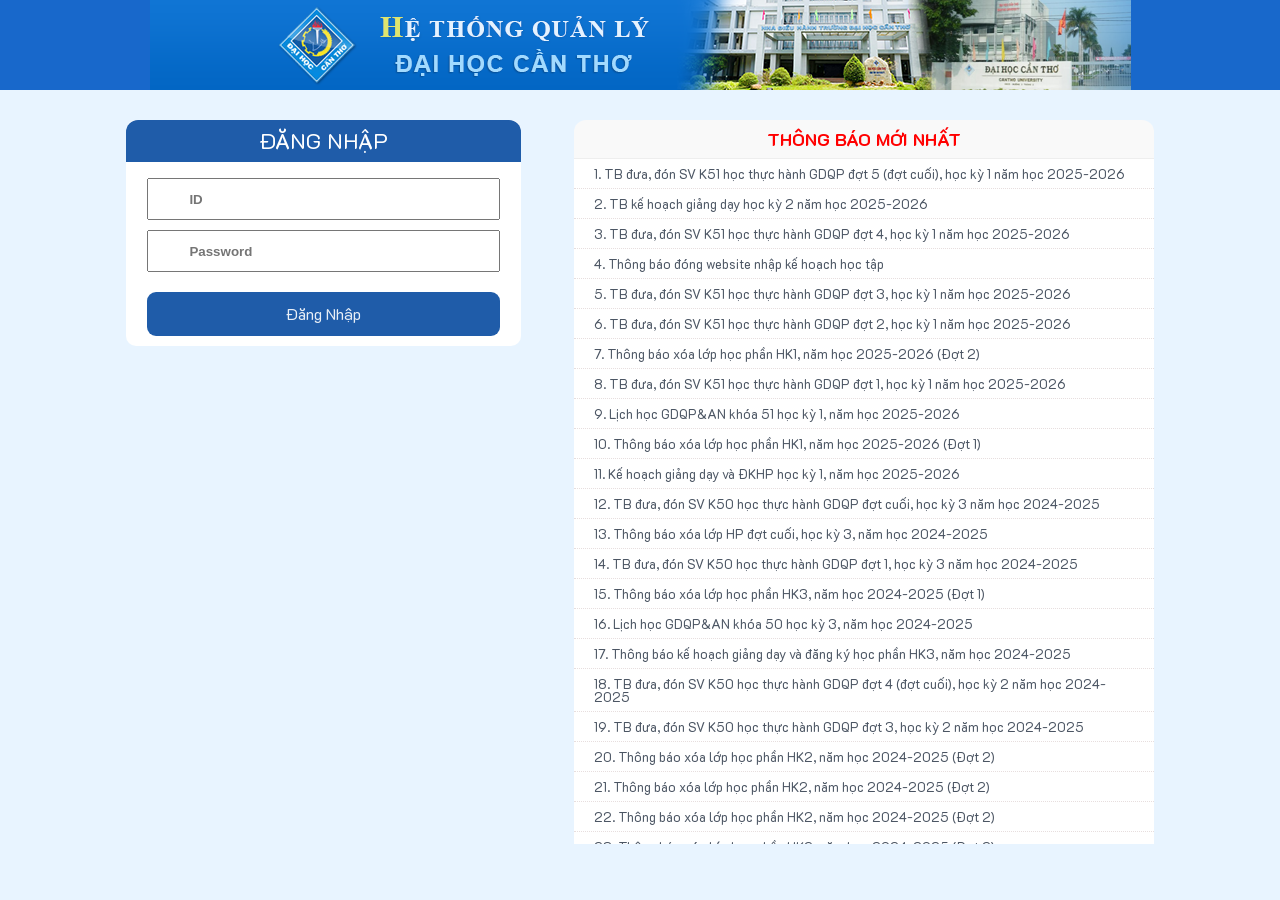
==== index.html @ 8529653a "first commit" ====
<!DOCTYPE html>
<html lang="en">
  <head>
    <meta charset="UTF-8" />
    <meta name="viewport" content="width=device-width, initial-scale=1.0" />
    <link rel="stylesheet" href="./css/reset-style.css" />
    <link rel="stylesheet" href="./css/style.css" />
    <link rel="preconnect" href="https://fonts.googleapis.com" />
    <link rel="preconnect" href="https://fonts.gstatic.com" crossorigin />
    <link
      href="https://fonts.googleapis.com/css2?family=K2D:ital,wght@0,100;0,200;0,300;0,400;0,500;0,600;0,700;0,800;1,100;1,200;1,300;1,400;1,500;1,600;1,700;1,800&display=swap"
      rel="stylesheet"
    />
    <link
      rel="stylesheet"
      href="https://cdnjs.cloudflare.com/ajax/libs/font-awesome/7.0.0/css/all.min.css"
    />
    <link
      rel="shortcut icon"
      href="https://www.ctu.edu.vn/favicon.ico"
      type="image/x-icon"
    />
    <title>CTU Idenity Sever</title>
  </head>
  <body>
    <header class="header">
      <div class="header__banner"></div>
    </header>
    <main class="main">
      <div class="main__hero">
        <div class="container-content">
          <div class="hero-body">
            <section class="main__login">
              <h2 class="login__title">ĐĂNG NHẬP</h2>
              <form class="login__form">
                <!-- login user -->
                <div class="main-login__name">
                  <img src="" alt="" class="login-icon__avatar" />
                  <i class="fa-solid fa-user"></i>
                  <input
                    type="text"
                    placeholder="ID"
                    class="login-input__name login-input"
                  />
                </div>
                <!-- login password -->
                <div class="main-login__passwword">
                  <i class="fa-solid fa-lock"></i>
                  <input
                    type="password"
                    id="login-password"
                    class="login-input__password login-input"
                    placeholder="Password"
                  />
                  <span class="icon-password">
                    <i class="fa-solid fa-eye"></i>
                  </span>
                </div>
                <div class="btn login__btn">Đăng Nhập</div>
              </form>
            </section>
            <section class="main__info">
              <div class="main-info__title">
                <h2 class="hero-notice">THÔNG BÁO MỚI NHẤT</h2>
              </div>
              <ol class="hero__list">
                <li class="item">
                  <a href="" class="item__notice"
                    >1. TB đưa, đón SV K51 học thực hành GDQP đợt 5 (đợt cuối),
                    học kỳ 1 năm học 2025-2026</a
                  >
                </li>
                <li class="item">
                  <a href="" class="item__notice"
                    >2. TB kế hoạch giảng dạy học kỳ 2 năm học 2025-2026</a
                  >
                </li>
                <li class="item">
                  <a href="" class="item__notice"
                    >3. TB đưa, đón SV K51 học thực hành GDQP đợt 4, học kỳ 1
                    năm học 2025-2026</a
                  >
                </li>
                <li class="item">
                  <a href="" class="item__notice"
                    >4. Thông báo đóng website nhập kế hoạch học tập</a
                  >
                </li>
                <li class="item">
                  <a href="" class="item__notice"
                    >5. TB đưa, đón SV K51 học thực hành GDQP đợt 3, học kỳ 1
                    năm học 2025-2026</a
                  >
                </li>
                <li class="item">
                  <a href="" class="item__notice"
                    >6. TB đưa, đón SV K51 học thực hành GDQP đợt 2, học kỳ 1
                    năm học 2025-2026</a
                  >
                </li>
                <li class="item">
                  <a href="" class="item__notice"
                    >7. Thông báo xóa lớp học phần HK1, năm học 2025-2026 (Đợt
                    2)</a
                  >
                </li>
                <li class="item">
                  <a href="" class="item__notice"
                    >8. TB đưa, đón SV K51 học thực hành GDQP đợt 1, học kỳ 1
                    năm học 2025-2026</a
                  >
                </li>
                <li class="item">
                  <a href="" class="item__notice"
                    >9. Lịch học GDQP&AN khóa 51 học kỳ 1, năm học 2025-2026</a
                  >
                </li>
                <li class="item">
                  <a href="" class="item__notice"
                    >10. Thông báo xóa lớp học phần HK1, năm học 2025-2026 (Đợt
                    1)</a
                  >
                </li>
                <li class="item">
                  <a href="" class="item__notice"
                    >11. Kế hoạch giảng dạy và ĐKHP học kỳ 1, năm học
                    2025-2026</a
                  >
                </li>
                <li class="item">
                  <a href="" class="item__notice"
                    >12. TB đưa, đón SV K50 học thực hành GDQP đợt cuối, học kỳ
                    3 năm học 2024-2025</a
                  >
                </li>
                <li class="item">
                  <a href="" class="item__notice"
                    >13. Thông báo xóa lớp HP đợt cuối, học kỳ 3, năm học
                    2024-2025</a
                  >
                </li>
                <li class="item">
                  <a href="" class="item__notice"
                    >14. TB đưa, đón SV K50 học thực hành GDQP đợt 1, học kỳ 3
                    năm học 2024-2025</a
                  >
                </li>
                <li class="item">
                  <a href="" class="item__notice"
                    >15. Thông báo xóa lớp học phần HK3, năm học 2024-2025 (Đợt
                    1)</a
                  >
                </li>
                <li class="item">
                  <a href="" class="item__notice"
                    >16. Lịch học GDQP&AN khóa 50 học kỳ 3, năm học 2024-2025</a
                  >
                </li>
                <li class="item">
                  <a href="" class="item__notice"
                    >17. Thông báo kế hoạch giảng dạy và đăng ký học phần HK3,
                    năm học 2024-2025</a
                  >
                </li>
                <li class="item">
                  <a href="" class="item__notice"
                    >18. TB đưa, đón SV K50 học thực hành GDQP đợt 4 (đợt cuối),
                    học kỳ 2 năm học 2024-2025</a
                  >
                </li>
                <li class="item">
                  <a href="" class="item__notice"
                    >19. TB đưa, đón SV K50 học thực hành GDQP đợt 3, học kỳ 2
                    năm học 2024-2025</a
                  >
                </li>
                <li class="item">
                  <a href="" class="item__notice"
                    >20. Thông báo xóa lớp học phần HK2, năm học 2024-2025 (Đợt
                    2)</a
                  >
                </li>
                <li class="item">
                  <a href="" class="item__notice"
                    >21. Thông báo xóa lớp học phần HK2, năm học 2024-2025 (Đợt
                    2)</a
                  >
                </li>
                <li class="item">
                  <a href="" class="item__notice"
                    >22. Thông báo xóa lớp học phần HK2, năm học 2024-2025 (Đợt
                    2)</a
                  >
                </li>
                <li class="item">
                  <a href="" class="item__notice"
                    >23. Thông báo xóa lớp học phần HK2, năm học 2024-2025 (Đợt
                    2)</a
                  >
                </li>
                <li class="item">
                  <a href="" class="item__notice"
                    >24. Thông báo xóa lớp học phần HK2, năm học 2024-2025 (Đợt
                    2)</a
                  >
                </li>
                <li class="item">
                  <a href="" class="item__notice"
                    >25. Thông báo xóa lớp học phần HK2, năm học 2024-2025 (Đợt
                    2)</a
                  >
                </li>
                <li class="item">
                  <a href="" class="item__notice"
                    >26. Thông báo xóa lớp học phần HK2, năm học 2024-2025 (Đợt
                    2)</a
                  >
                </li>
                <li class="item">
                  <a href="" class="item__notice"
                    >26. Thông báo xóa lớp học phần HK2, năm học 2024-2025 (Đợt
                    2)</a
                  >
                </li>
                <li class="item">
                  <a href="" class="item__notice"
                    >26. Thông báo xóa lớp học phần HK2, năm học 2024-2025 (Đợt
                    2)</a
                  >
                </li>
              </ol>
            </section>
          </div>
        </div>
      </div>
    </main>

    <script src="./javascript.js"></script>
  </body>
</html>
---- css/style.css ----
html {
  font-size: 62.5%;
}

body {
  font-size: 1.6rem;
  background-color: #e8f4ff;
  font-family: "K2D", sans-serif;
}

* {
  box-sizing: border-box;
}
a {
  text-decoration: none;
  color: #141313;
}
/* =============COMMON=========== */
.container-content {
  min-width: 830px;
  width: 1028px;
  margin: 0 auto;
}
.btn {
  background-color: #1f5ca9;
  text-align: center;
}
/* =======Header======= */
.header {
  width: 100%;
  height: 90px;
  background-color: #1868cb;
}
.header__banner {
  margin: 0 auto;
  width: 981px;
  height: 100%;
  background: url(../img/banner.png) no-repeat left top transparent;
}
/* =============MAIN - LOGIN =========== */
.main {
  margin-top: 2rem;
  padding: 10px 0px;
}
.hero-body {
  display: flex;
  align-items: start;
  justify-content: space-between;
}
.main__login {
  border-radius: 10px;
  display: flex;
  flex-direction: column;
  align-items: center;
  width: 395px;
  background-color: #ffffff;
  margin-right: 20px;
}
.main .login__title {
  width: 100%;
  font-size: 2.2rem;
  background: #1f5ca9;
  text-align: center;
  padding: 1rem;
  color: #fff;
  border-top-right-radius: 12px;
  border-top-left-radius: 12px;
}
.login-input {
  width: 100%;
  height: 42px;
  outline: none;
}
.login__form {
  width: 352.22px;
}
.login__btn {
  margin-top: 20px;
  color: #ffffffe6;
  border-radius: 9px;
  padding: 14px 24px;
  margin-bottom: 10px;
}
/* =====login-user====== */
.main-login__name {
  position: relative;
}
.login-input__name {
  padding-left: 40px;
  padding-right: 10px;
  font-weight: bold;
}
.fa-user {
  position: absolute;
  top: 28px;
  left: 9px;
}

/* =====login-passwords===== */
.main-login__passwword {
  position: relative;
  margin-top: 10px;
}
.login-input {
  font-weight: bold;
  padding-left: 40px;
  padding-right: 40px;
}
.fa-lock {
  top: 11px;
  left: 9px;
  position: absolute;
}
.icon-password {
  top: 12px;
  right: 12px;
  position: absolute;
}
.main-info__title {
  text-transform: capitalize;
  color: red;
  border-top-left-radius: 12px;
  border-top-right-radius: 12px;
  text-align: center;
  padding: 1rem;
  background: #f9f9f9;
  font-weight: bold;
  font-size: 18px;
  border-bottom: 1px solid #eee;
}

.hero__list {
  height: 685px;

  /* 2. Áp dụng thuộc tính overflow để tạo thanh cuộn */
  overflow-y: scroll;
}
.item {
  border-bottom: 1px dotted #e7dede;
  padding: 8px 20px;
  font-size: 13px;
  width: 580px;
  background-color: #ffffff;
}
.item__notice {
  color: #4b5563;
}
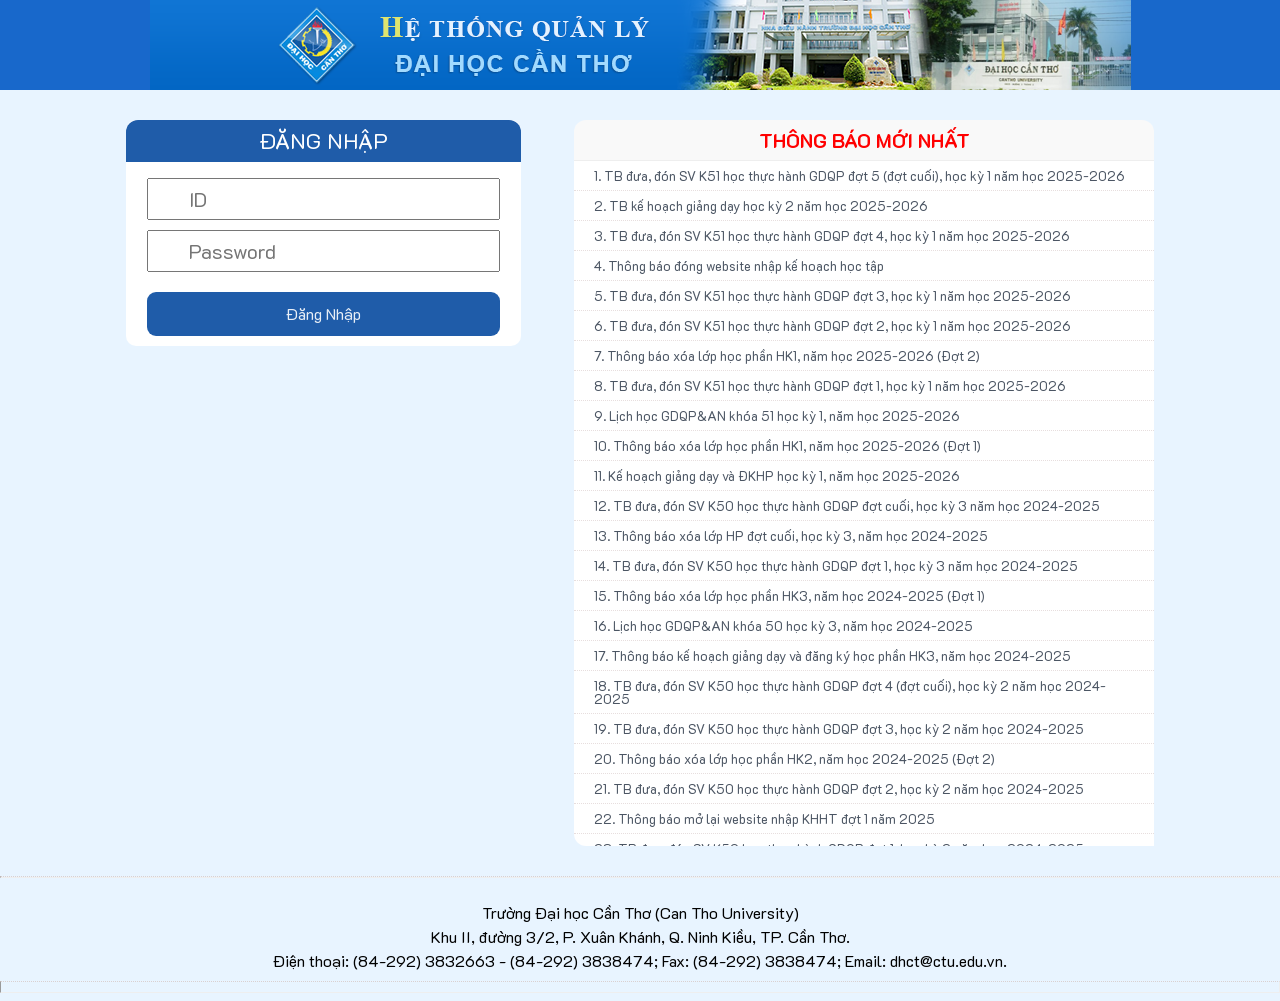
==== commit 5533c089: "first commit" ====
--- a/index.html
+++ b/index.html
@@ -2,7 +2,10 @@
 <html lang="en">
   <head>
     <meta charset="UTF-8" />
-    <meta name="viewport" content="width=device-width, initial-scale=1.0" />
+    <meta
+      name="viewport"
+      content="width=1050, initial-scale=0.9, user-scalable=yes"
+    />
     <link rel="stylesheet" href="./css/reset-style.css" />
     <link rel="stylesheet" href="./css/style.css" />
     <link rel="preconnect" href="https://fonts.googleapis.com" />
@@ -182,50 +185,36 @@
                 </li>
                 <li class="item">
                   <a href="" class="item__notice"
-                    >21. Thông báo xóa lớp học phần HK2, năm học 2024-2025 (Đợt
-                    2)</a
-                  >
-                </li>
-                <li class="item">
-                  <a href="" class="item__notice"
-                    >22. Thông báo xóa lớp học phần HK2, năm học 2024-2025 (Đợt
-                    2)</a
-                  >
-                </li>
-                <li class="item">
-                  <a href="" class="item__notice"
-                    >23. Thông báo xóa lớp học phần HK2, năm học 2024-2025 (Đợt
-                    2)</a
+                    >21. TB đưa, đón SV K50 học thực hành GDQP đợt 2, học kỳ 2
+                    năm học 2024-2025</a
+                  >
+                </li>
+                <li class="item">
+                  <a href="" class="item__notice"
+                    >22. Thông báo mở lại website nhập KHHT đợt 1 năm 2025</a
+                  >
+                </li>
+                <li class="item">
+                  <a href="" class="item__notice"
+                    >23. TB đưa, đón SV K50 học thực hành GDQP đợt 1, học kỳ 2
+                    năm học 2024-2025</a
                   >
                 </li>
                 <li class="item">
                   <a href="" class="item__notice"
                     >24. Thông báo xóa lớp học phần HK2, năm học 2024-2025 (Đợt
-                    2)</a
-                  >
-                </li>
-                <li class="item">
-                  <a href="" class="item__notice"
-                    >25. Thông báo xóa lớp học phần HK2, năm học 2024-2025 (Đợt
-                    2)</a
-                  >
-                </li>
-                <li class="item">
-                  <a href="" class="item__notice"
-                    >26. Thông báo xóa lớp học phần HK2, năm học 2024-2025 (Đợt
-                    2)</a
-                  >
-                </li>
-                <li class="item">
-                  <a href="" class="item__notice"
-                    >26. Thông báo xóa lớp học phần HK2, năm học 2024-2025 (Đợt
-                    2)</a
-                  >
-                </li>
-                <li class="item">
-                  <a href="" class="item__notice"
-                    >26. Thông báo xóa lớp học phần HK2, năm học 2024-2025 (Đợt
-                    2)</a
+                    1)</a
+                  >
+                </li>
+                <li class="item">
+                  <a href="" class="item__notice"
+                    >25. Lịch học GDQP&AN khóa 50 học kỳ 2, năm học 2024-2025</a
+                  >
+                </li>
+                <li class="item">
+                  <a href="" class="item__notice"
+                    >26. Kế hoạch xét và phát bằng tốt nghiệp đại học chính quy
+                    năm 2025</a
                   >
                 </li>
               </ol>
@@ -234,7 +223,18 @@
         </div>
       </div>
     </main>
-
+    <hr class="main-hr" />
+    <footer class="footer">
+      <p class="name-school">Trường Đại học Cần Thơ (Can Tho University)</p>
+      <p class="address">
+        Khu II, đường 3/2, P. Xuân Khánh, Q. Ninh Kiều, TP. Cần Thơ.
+      </p>
+      <p class="contact">
+        Điện thoại: (84-292) 3832663 - (84-292) 3838474; Fax: (84-292) 3838474;
+        Email: dhct@ctu.edu.vn.
+      </p>
+    </footer>
+    <hr class="footer-hr" />
     <script src="./javascript.js"></script>
   </body>
 </html>
--- a/css/style.css
+++ b/css/style.css
@@ -25,6 +25,10 @@
   background-color: #1f5ca9;
   text-align: center;
 }
+a:hover {
+  text-decoration: underline;
+  text-shadow: 0.5px 0 0 currentColor;
+}
 /* =======Header======= */
 .header {
   width: 100%;
@@ -41,6 +45,7 @@
 .main {
   margin-top: 2rem;
   padding: 10px 0px;
+  margin-bottom: 20px;
 }
 .hero-body {
   display: flex;
@@ -69,7 +74,14 @@
 .login-input {
   width: 100%;
   height: 42px;
+  font-family: "K2D";
+  font-weight: normal;
   outline: none;
+  padding-left: 40px;
+  padding-right: 10px;
+  font-size: 2rem;
+  padding-left: 40px;
+  padding-right: 40px;
 }
 .login__form {
   width: 352.22px;
@@ -85,14 +97,10 @@
 .main-login__name {
   position: relative;
 }
-.login-input__name {
-  padding-left: 40px;
-  padding-right: 10px;
-  font-weight: bold;
-}
+
 .fa-user {
   position: absolute;
-  top: 28px;
+  top: 29px;
   left: 9px;
 }
 
@@ -101,13 +109,9 @@
   position: relative;
   margin-top: 10px;
 }
-.login-input {
-  font-weight: bold;
-  padding-left: 40px;
-  padding-right: 40px;
-}
+
 .fa-lock {
-  top: 11px;
+  top: 13px;
   left: 9px;
   position: absolute;
 }
@@ -125,7 +129,7 @@
   padding: 1rem;
   background: #f9f9f9;
   font-weight: bold;
-  font-size: 18px;
+  font-size: 2rem;
   border-bottom: 1px solid #eee;
 }
 
@@ -134,14 +138,53 @@
 
   /* 2. Áp dụng thuộc tính overflow để tạo thanh cuộn */
   overflow-y: scroll;
+
+  border-bottom-left-radius: 12px;
+}
+.hero__list::-webkit-scrollbar {
+  width: 8px;
+}
+
+.hero__list::-webkit-scrollbar-track {
+  background: #f9f9f9;
+  border-bottom-right-radius: 12px;
+}
+
+.hero__list::-webkit-scrollbar-thumb {
+  background: #888;
+  border-radius: 5px;
 }
 .item {
   border-bottom: 1px dotted #e7dede;
   padding: 8px 20px;
-  font-size: 13px;
+  font-size: 1.3rem;
   width: 580px;
   background-color: #ffffff;
 }
 .item__notice {
   color: #4b5563;
 }
+.main-hr {
+  height: 1px;
+  border-top: 0.1px dotted #dad0d0;
+}
+/* =======foooter========== */
+.footer {
+  min-width: 980px;
+  text-align: center;
+  padding-top: 15px;
+}
+.name-school {
+  padding: 4px;
+}
+.address {
+  padding: 4px;
+}
+.contact {
+  padding: 4px;
+}
+.footer-hr {
+  height: 1px;
+  padding-bottom: 10px;
+  border-top: 0.1px dotted #dad0d0;
+}
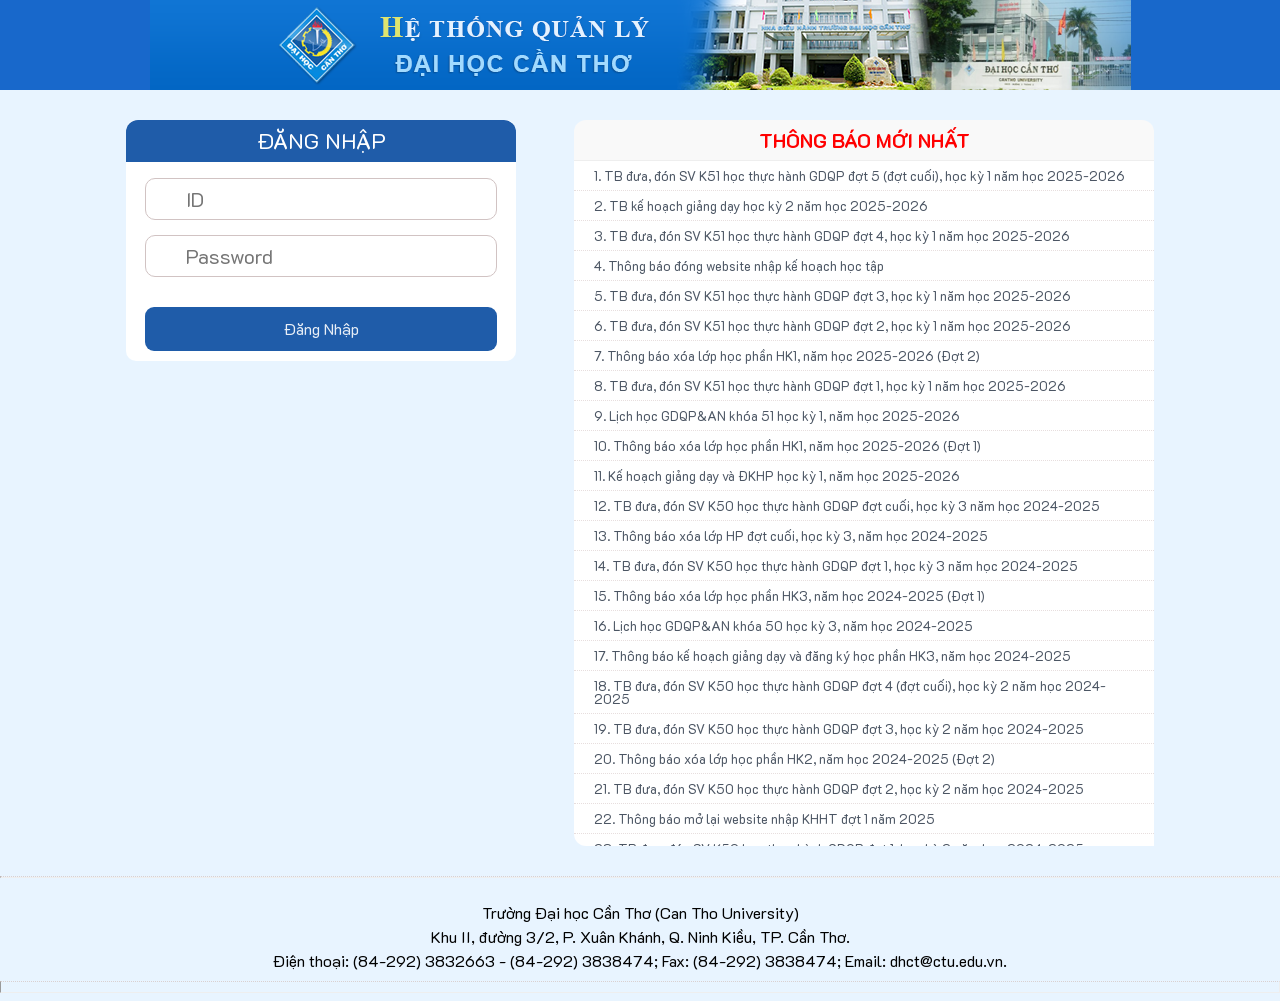
==== commit f55b785e: "complete supplement" ====
--- a/index.html
+++ b/index.html
@@ -33,7 +33,7 @@
       <div class="main__hero">
         <div class="container-content">
           <div class="hero-body">
-            <section class="main__login">
+            <section class="hero__login">
               <h2 class="login__title">ĐĂNG NHẬP</h2>
               <form class="login__form">
                 <!-- login user -->
@@ -56,163 +56,243 @@
                     placeholder="Password"
                   />
                   <span class="icon-password">
-                    <i class="fa-solid fa-eye"></i>
+                    <i id="hide-eye-password" class="fa-solid fa-eye-slash"></i>
                   </span>
                 </div>
-                <div class="btn login__btn">Đăng Nhập</div>
+                <a class="btn login__btn" href="./page.html" target="_blank"
+                  >Đăng Nhập</a
+                >
               </form>
             </section>
-            <section class="main__info">
-              <div class="main-info__title">
+            <section class="hero__info">
+              <div class="hero-info__title">
                 <h2 class="hero-notice">THÔNG BÁO MỚI NHẤT</h2>
               </div>
               <ol class="hero__list">
                 <li class="item">
-                  <a href="" class="item__notice"
+                  <a
+                    href="https://htql.ctu.edu.vn/htql/file/CV3608_TB_Dong_WEBSITE_DieuChinh_KHHT_2025.pdf"
+                    class="item__notice"
+                    target="_blank"
                     >1. TB đưa, đón SV K51 học thực hành GDQP đợt 5 (đợt cuối),
                     học kỳ 1 năm học 2025-2026</a
                   >
                 </li>
                 <li class="item">
-                  <a href="" class="item__notice"
+                  <a
+                    href="https://htql.ctu.edu.vn/htql/file/CV3837_KeHoachGiangDayVaDangKyHocphan_HK2_2025_2026.pdf"
+                    class="item__notice"
+                    target="_blank"
                     >2. TB kế hoạch giảng dạy học kỳ 2 năm học 2025-2026</a
                   >
                 </li>
                 <li class="item">
-                  <a href="" class="item__notice"
+                  <a
+                    href="https://htql.ctu.edu.vn/htql/file/3708_CV_DuaDon_SV_K51_Hoc_QPAN_DOT4_HK1_2025_2026.signed.signed.signed.pdf"
+                    class="item__notice"
+                    target="_blank"
                     >3. TB đưa, đón SV K51 học thực hành GDQP đợt 4, học kỳ 1
                     năm học 2025-2026</a
                   >
                 </li>
                 <li class="item">
-                  <a href="" class="item__notice"
+                  <a
+                    href="https://htql.ctu.edu.vn/htql/file/CV3608_TB_Dong_WEBSITE_DieuChinh_KHHT_2025.pdf"
+                    class="item__notice"
+                    target="_blank"
                     >4. Thông báo đóng website nhập kế hoạch học tập</a
                   >
                 </li>
                 <li class="item">
-                  <a href="" class="item__notice"
+                  <a
+                    href="https://htql.ctu.edu.vn/htql/file/3497_CV_DuaDon_SV_K51_Hoc_QPAN_DOT3_HK1_2025_2026.signed.signed.signed.signed.pdf"
+                    class="item__notice"
+                    target="_blank"
                     >5. TB đưa, đón SV K51 học thực hành GDQP đợt 3, học kỳ 1
                     năm học 2025-2026</a
                   >
                 </li>
                 <li class="item">
-                  <a href="" class="item__notice"
+                  <a
+                    href="https://htql.ctu.edu.vn/htql/file/CV3341_DuaDon_SV_K51_Hoc_QPAN_DOT2_HK1_2025_2026.signed.pdf"
+                    class="item__notice"
+                    target="_blank"
                     >6. TB đưa, đón SV K51 học thực hành GDQP đợt 2, học kỳ 1
                     năm học 2025-2026</a
                   >
                 </li>
                 <li class="item">
-                  <a href="" class="item__notice"
+                  <a
+                    href="https://htql.ctu.edu.vn/htql/file/3315_TB_Xoa_Lop_HP_HK1_2025_2026_D2.signed.signed.signed.signed.pdf"
+                    class="item__notice"
+                    target="_blank"
                     >7. Thông báo xóa lớp học phần HK1, năm học 2025-2026 (Đợt
                     2)</a
                   >
                 </li>
                 <li class="item">
-                  <a href="" class="item__notice"
+                  <a
+                    href="https://htql.ctu.edu.vn/htql/file/CV3215_DuaDon_SV_K51_Hoc_QPAN_DOT1_HK1_2025_2026.pdf"
+                    class="item__notice"
+                    target="_blank"
                     >8. TB đưa, đón SV K51 học thực hành GDQP đợt 1, học kỳ 1
                     năm học 2025-2026</a
                   >
                 </li>
                 <li class="item">
-                  <a href="" class="item__notice"
+                  <a
+                    href="https://htql.ctu.edu.vn/htql/file/LICH_HOC_GDQP_K51_HK1_2025_2026.pdf"
+                    class="item__notice"
+                    target="_blank"
                     >9. Lịch học GDQP&AN khóa 51 học kỳ 1, năm học 2025-2026</a
                   >
                 </li>
                 <li class="item">
-                  <a href="" class="item__notice"
+                  <a
+                    href="https://htql.ctu.edu.vn/htql/file/3008_TB_Xoa_Lop_HP_HK1_2025_2026_DOT1.signed.signed.signed.signed.pdf"
+                    class="item__notice"
+                    target="_blank"
                     >10. Thông báo xóa lớp học phần HK1, năm học 2025-2026 (Đợt
                     1)</a
                   >
                 </li>
                 <li class="item">
-                  <a href="" class="item__notice"
+                  <a
+                    href="https://htql.ctu.edu.vn/htql/file/KeHoachGiangDayVaDangKyHocphan_HK1_2025_2026_DaKy.pdf"
+                    class="item__notice"
+                    target="_blank"
                     >11. Kế hoạch giảng dạy và ĐKHP học kỳ 1, năm học
                     2025-2026</a
                   >
                 </li>
                 <li class="item">
-                  <a href="" class="item__notice"
+                  <a
+                    href="https://htql.ctu.edu.vn/htql/file/1685_CV_DuaDon_SV_K50_Hoc_QPAN_DOTCUOI_HK3_2024_2025.pdf"
+                    class="item__notice"
+                    target="_blank"
                     >12. TB đưa, đón SV K50 học thực hành GDQP đợt cuối, học kỳ
                     3 năm học 2024-2025</a
                   >
                 </li>
                 <li class="item">
-                  <a href="" class="item__notice"
+                  <a
+                    href="https://htql.ctu.edu.vn/htql/file/1620_TB_Xoa_Lop_HP_HK3_2024_2025_DOTCUOI.pdf"
+                    class="item__notice"
+                    target="_blank"
                     >13. Thông báo xóa lớp HP đợt cuối, học kỳ 3, năm học
                     2024-2025</a
                   >
                 </li>
                 <li class="item">
-                  <a href="" class="item__notice"
+                  <a
+                    href="https://htql.ctu.edu.vn/htql/file/1472_TB_lich_hoc_thuc_hanh_GDQP_dot_1_HK3_NH2024-2025_tai_HA.pdf"
+                    class="item__notice"
+                    target="_blank"
                     >14. TB đưa, đón SV K50 học thực hành GDQP đợt 1, học kỳ 3
                     năm học 2024-2025</a
                   >
                 </li>
                 <li class="item">
-                  <a href="" class="item__notice"
+                  <a
+                    href="https://htql.ctu.edu.vn/htql/file/1292_TB_Xoa_Lop_HP_HK3_2024_2025_DOT1.pdf"
+                    class="item__notice"
+                    target="_blank"
                     >15. Thông báo xóa lớp học phần HK3, năm học 2024-2025 (Đợt
                     1)</a
                   >
                 </li>
                 <li class="item">
-                  <a href="" class="item__notice"
+                  <a
+                    href="https://htql.ctu.edu.vn/htql/file/LICH_GDQP_K50_HK3_2024_2025.pdf"
+                    class="item__notice"
+                    target="_blank"
                     >16. Lịch học GDQP&AN khóa 50 học kỳ 3, năm học 2024-2025</a
                   >
                 </li>
                 <li class="item">
-                  <a href="" class="item__notice"
+                  <a
+                    href="https://htql.ctu.edu.vn/htql/file/CV709_Ke_hoach_giang_day_va_DKHP_HK3_2024-2025.pdf"
+                    class="item__notice"
+                    target="_blank"
                     >17. Thông báo kế hoạch giảng dạy và đăng ký học phần HK3,
                     năm học 2024-2025</a
                   >
                 </li>
                 <li class="item">
-                  <a href="" class="item__notice"
+                  <a
+                    href="https://htql.ctu.edu.vn/htql/file/CV529_TB_DuaDon_SV_K50_Hoc_QPAN_DOT4_HK2_2024_2025.pdf"
+                    class="item__notice"
+                    target="_blank"
                     >18. TB đưa, đón SV K50 học thực hành GDQP đợt 4 (đợt cuối),
                     học kỳ 2 năm học 2024-2025</a
                   >
                 </li>
                 <li class="item">
-                  <a href="" class="item__notice"
+                  <a
+                    href="https://htql.ctu.edu.vn/htql/file/CV262_TB_DuaDon_SV_K50_Hoc_QPAN_DOT3_HK2_2024_2025.pdf"
+                    class="item__notice"
+                    target="_blank"
                     >19. TB đưa, đón SV K50 học thực hành GDQP đợt 3, học kỳ 2
                     năm học 2024-2025</a
                   >
                 </li>
                 <li class="item">
-                  <a href="" class="item__notice"
+                  <a
+                    href="https://htql.ctu.edu.vn/htql/file/65_TB_Xoa_Lop_HP_HK2_2024_2025_DOTCUOI.pdf"
+                    class="item__notice"
+                    target="_blank"
                     >20. Thông báo xóa lớp học phần HK2, năm học 2024-2025 (Đợt
                     2)</a
                   >
                 </li>
                 <li class="item">
-                  <a href="" class="item__notice"
+                  <a
+                    href="https://htql.ctu.edu.vn/htql/file/CV37_TB_DuaDon_SV_K50_Hoc_QPAN_DOT2_HK2_2024_2025.pdf"
+                    class="item__notice"
+                    target="_blank"
                     >21. TB đưa, đón SV K50 học thực hành GDQP đợt 2, học kỳ 2
                     năm học 2024-2025</a
                   >
                 </li>
                 <li class="item">
-                  <a href="" class="item__notice"
+                  <a
+                    href="https://htql.ctu.edu.vn/htql/file/CV38_mo_lai_website_nhap_ke_hoach_hoc_tap.pdf"
+                    class="item__notice"
+                    target="_blank"
                     >22. Thông báo mở lại website nhập KHHT đợt 1 năm 2025</a
                   >
                 </li>
                 <li class="item">
-                  <a href="" class="item__notice"
+                  <a
+                    href="https://htql.ctu.edu.vn/htql/file/CV4959_TB_DuaDon_SV_K50_Hoc_QPAN_DOT1_HK2_2024_2025.pdf"
+                    class="item__notice"
+                    target="_blank"
                     >23. TB đưa, đón SV K50 học thực hành GDQP đợt 1, học kỳ 2
                     năm học 2024-2025</a
                   >
                 </li>
                 <li class="item">
-                  <a href="" class="item__notice"
+                  <a
+                    href="https://htql.ctu.edu.vn/htql/file/4813_TB_Xoa_Lop_HP_HK2_2024_2025_DOT1.pdf"
+                    class="item__notice"
+                    target="_blank"
                     >24. Thông báo xóa lớp học phần HK2, năm học 2024-2025 (Đợt
                     1)</a
                   >
                 </li>
                 <li class="item">
-                  <a href="" class="item__notice"
+                  <a
+                    href="https://htql.ctu.edu.vn/htql/file/LICH_GDQP_K50_HK2_2024_2025.pdf"
+                    class="item__notice"
+                    target="_blank"
                     >25. Lịch học GDQP&AN khóa 50 học kỳ 2, năm học 2024-2025</a
                   >
                 </li>
                 <li class="item">
-                  <a href="" class="item__notice"
+                  <a
+                    href="https://htql.ctu.edu.vn/htql/file/Kehoach_TN_2025.pdf"
+                    class="item__notice"
+                    target="_blank"
                     >26. Kế hoạch xét và phát bằng tốt nghiệp đại học chính quy
                     năm 2025</a
                   >
--- a/css/style.css
+++ b/css/style.css
@@ -52,12 +52,12 @@
   align-items: start;
   justify-content: space-between;
 }
-.main__login {
+.hero__login {
   border-radius: 10px;
   display: flex;
   flex-direction: column;
   align-items: center;
-  width: 395px;
+  width: 390px;
   background-color: #ffffff;
   margin-right: 20px;
 }
@@ -72,13 +72,13 @@
   border-top-left-radius: 12px;
 }
 .login-input {
+  border-radius: 10px;
+  border: 0.1px solid #d1c3c3;
   width: 100%;
   height: 42px;
   font-family: "K2D";
   font-weight: normal;
   outline: none;
-  padding-left: 40px;
-  padding-right: 10px;
   font-size: 2rem;
   padding-left: 40px;
   padding-right: 40px;
@@ -87,12 +87,17 @@
   width: 352.22px;
 }
 .login__btn {
-  margin-top: 20px;
+  margin-top: 30px;
   color: #ffffffe6;
   border-radius: 9px;
   padding: 14px 24px;
   margin-bottom: 10px;
-}
+  display: block;
+}
+.login__btn:hover {
+  text-decoration: none;
+}
+
 /* =====login-user====== */
 .main-login__name {
   position: relative;
@@ -107,7 +112,7 @@
 /* =====login-passwords===== */
 .main-login__passwword {
   position: relative;
-  margin-top: 10px;
+  margin-top: 15px;
 }
 
 .fa-lock {
@@ -120,7 +125,12 @@
   right: 12px;
   position: absolute;
 }
-.main-info__title {
+
+/* ===========hero-info ===========*/
+.item__notice:visited {
+  color: #008000;
+}
+.hero-info__title {
   text-transform: capitalize;
   color: red;
   border-top-left-radius: 12px;
